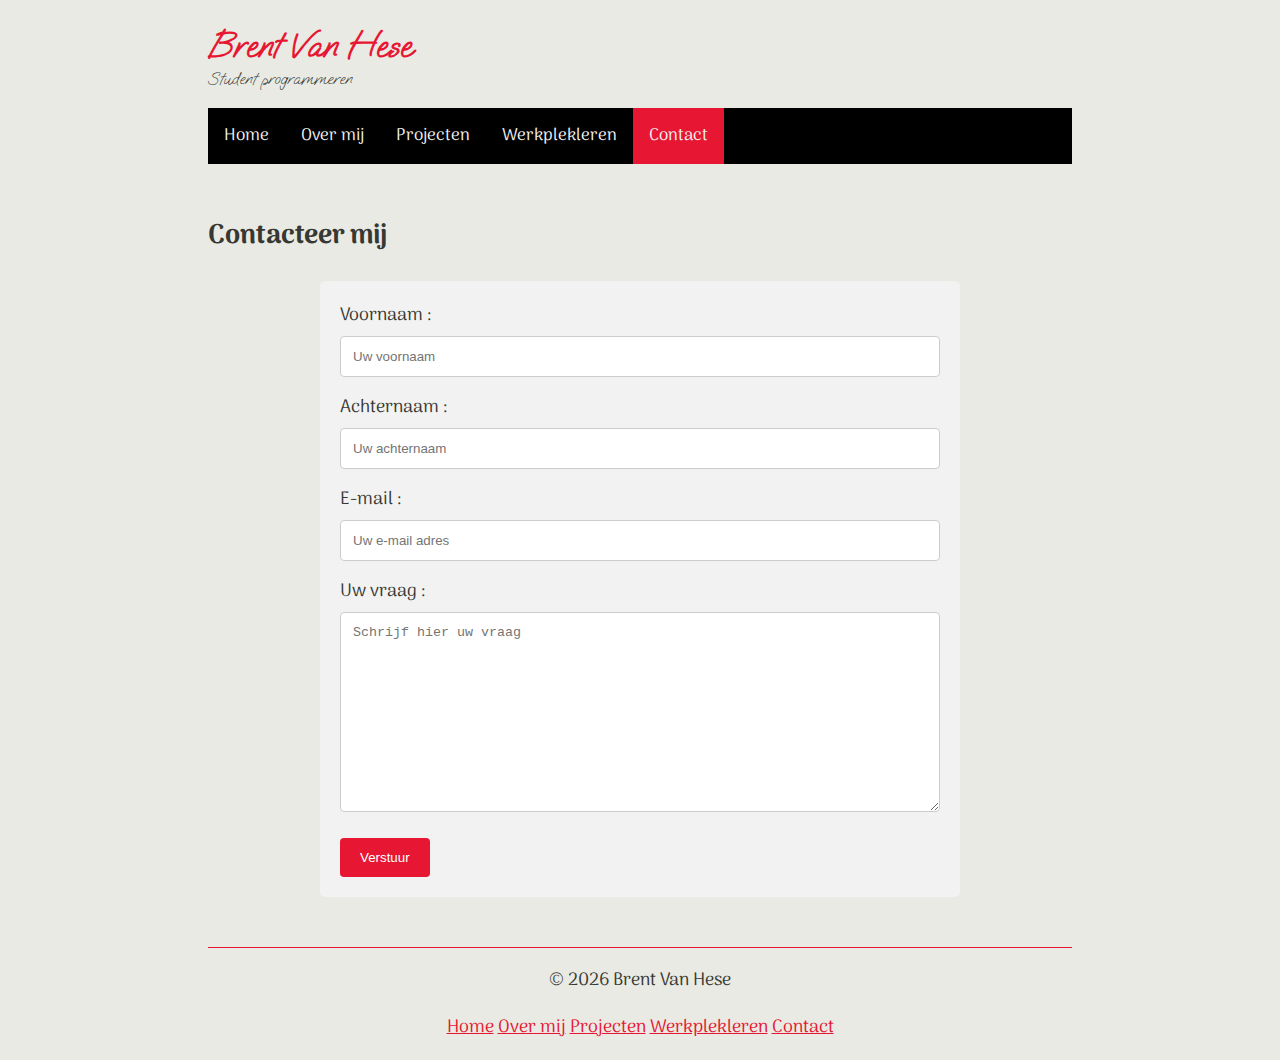
==== contact.html @ acfa4914 "footer" ====
<!DOCTYPE html>
<html lang="nl">
<head>
    <meta charset="UTF-8">
    <meta http-equiv="X-UA-Compatible" content="IE=edge">
    <meta name="viewport" content="width=device-width, initial-scale=1.0">
    <link rel="stylesheet" href="style/style.css">
    <title>Contact</title>
</head>
<body>
    <header>
        <h1>Brent Van Hese</h1>
        <p class="subtitle">Student programmeren</p>

        <div class="topnav" id="myTopnav">
            <a href="index.html">Home</a>
            <a href="over-mij.html">Over mij</a>
            <a href="projecten.html">Projecten</a>
            <a href="werkplekleren.html">Werkplekleren</a>
            <a href="#" class="active">Contact</a>
            <a href="javascript:void(0);" style="font-size:15px;" class="icon" onclick="myFunction()">&#9776;</a>
          </div>
    </header>

    <main>
        <h2>Contacteer mij</h2>
        <div class="container-contactform">
            <form action="post-demo.php">
          
              <label for="fname">Voornaam :</label>
              <input type="text" id="fname" name="firstname" placeholder="Uw voornaam">
          
              <label for="lname">Achternaam :</label>
              <input type="text" id="lname" name="lastname" placeholder="Uw achternaam">
          
              <label for="country">E-mail :</label>
              <input type="email" id="mail" name="emailAdress" placeholder="Uw e-mail adres">
          
              <label for="subject">Uw vraag :</label>
              <textarea id="subject" name="subject" placeholder="Schrijf hier uw vraag" style="height:200px"></textarea>
          
              <input type="submit" value="Verstuur">
          
            </form>
          </div>
    </main>

    <footer>
        <p>&copy; <span id="copyright"></span> Brent Van Hese</p>
        <p><a href="index.html">Home</a> <a href="over-mij.html">Over mij</a> <a href="projecten.html">Projecten</a> <a href="werkplekleren.html">Werkplekleren</a> <a href="contact.html">Contact</a></p>
    </footer>
</body>
<script>
    function myFunction() {
        var x = document.getElementById("myTopnav");
        if (x.className === "topnav") {
            x.className += " responsive";
        } else {
            x.className = "topnav";
        }
    }

    document.getElementById('copyright').appendChild(document.createTextNode(new Date().getFullYear()))
</script>
</html>
---- style/style.css ----
@import url('https://fonts.googleapis.com/css2?family=Oooh+Baby&display=swap');
@import url('https://fonts.googleapis.com/css2?family=Arima+Madurai:wght@500&display=swap');

/*algemene css*/
html{
    font-family: "Source Sans Pro", Arial, "Helvetica Neue", Helvetoca, sans-serif;
    font-size: 18px;
    background-color: #E8EAE3;
    color: #373833;
    font-family: 'Arima Madurai', cursive;
    margin: 0 250px;
}

a{
  color: #e71632;
}

h1{
  font-family: 'Oooh Baby', cursive;
  margin-bottom: 0;
  padding-bottom: 0;
  color: #e71632;
}

.subtitle{
  font-family: 'Oooh Baby', cursive;
  padding-top: 0;
  margin-top: 0;
  color: #373833;
}

footer{
  border-top: 1px solid #e71632;
  margin-top: 50px;
  text-align: center;
}



/*breadcrumbs*/
/* Style the list */
ul.breadcrumb {
    padding: 10px 16px;
    list-style: none;
    background-color: #eee;
  }
  
  /* Display list items side by side */
  ul.breadcrumb li {
    display: inline;
    font-size: 18px;
  }
  
  /* Add a slash symbol (/) before/behind each list item */
  ul.breadcrumb li+li:before {
    padding: 8px;
    color: black;
    content: "/\00a0";
  }
  
  /* Add a color to all links inside the list */
  ul.breadcrumb li a {
    color: #0275d8;
    text-decoration: none;
  }
  
  /* Add a color on mouse-over */
  ul.breadcrumb li a:hover {
    color: #01447e;
    text-decoration: underline;
  }




/*Navbar*/
.topnav {
  overflow: hidden;
  background-color: black;
  margin-bottom: 50px;
}

.topnav a {
  float: left;
  display: block;
  color: #f2f2f2;
  text-align: center;
  padding: 14px 16px;
  text-decoration: none;
  font-size: 17px;
}

.active {
  background-color: #e71632;
  color: white;
}

.topnav .icon {
  display: none;
}

.topnav a:hover {
  background-color: #555;
  color: white;
}



/*cards*/

.card {
    box-shadow: 0 4px 8px 0 rgba(0,0,0,0.2);
    transition: 0.3s;
    width: 370px;
    height: 450px;
    margin: 25px 25px 25px 25px;
  }
  
  .card:hover {
    box-shadow: 0 8px 16px 0 rgba(0,0,0,0.2);
  }
  
  .container {
    margin: 0 10px;
    border-top: 1px solid #e71632;
    padding-bottom: 10px;
  }

.card img{
    width: 100%;
}

.project-cards{
    display: flex;
    flex-flow: row wrap;
    justify-content: center;
    align-items: center;     
}

.sizeBoxPhotoProject{
    width: 350px;
    height: 220px;
    padding-top: 10px;
    padding-left: 10px;
}



/*index*/
.index{
  display: grid;
  grid-template-areas: 
  "photo info"
  "wieBenIk wieBenIk"
  "mijnWerk mijnWerk"
  "cv cv"
  ;
  grid-template-columns: 160px auto;
}

.photo{
  grid-area: photo;
}

.info{
  grid-area: info;
}

.wieBenIk{
  grid-area: wieBenIk;
}

.mijnWerk{
  grid-area: mijnWerk;
}

.cv{
 grid-area: cv;
}



/*contact*/

/* Style inputs with type="text", select elements and textareas */
input[type=text], select, textarea {
    width: 100%; /* Full width */
    padding: 12px; /* Some padding */ 
    border: 1px solid #ccc; /* Gray border */
    border-radius: 4px; /* Rounded borders */
    box-sizing: border-box; /* Make sure that padding and width stays in place */
    margin-top: 6px; /* Add a top margin */
    margin-bottom: 16px; /* Bottom margin */
    resize: vertical /* Allow the user to vertically resize the textarea (not horizontally) */
}

input[type=email], select, textarea {
    width: 100%; /* Full width */
    padding: 12px; /* Some padding */ 
    border: 1px solid #ccc; /* Gray border */
    border-radius: 4px; /* Rounded borders */
    box-sizing: border-box; /* Make sure that padding and width stays in place */
    margin-top: 6px; /* Add a top margin */
    margin-bottom: 16px; /* Bottom margin */
    resize: vertical /* Allow the user to vertically resize the textarea (not horizontally) */
}
  
/* Style the submit button with a specific background color etc */
input[type=submit] {
    background-color: #e71632;
    color: white;
    padding: 12px 20px;
    border: none;
    border-radius: 4px;
    cursor: pointer;
}
  
/* When moving the mouse over the submit button, add a darker green color */
input[type=submit]:hover {
    background-color: #b8031b;
}
  
/* Add a background color and some padding around the form */
.container-contactform {
    width: 800px;
    border-radius: 5px;
    margin: 0 auto;  
    background-color: #f2f2f2;
    padding: 20px;
}



/*werkplekleren*/
.center h3{
  text-align: center;
}

.center img{
  display: block;
  margin-left: auto;
  margin-right: auto;
}



/*detailpagina
* {box-sizing:border-box}*/

/* Slideshow container */
.slideshow-container {
  max-width: 1000px;
  position: relative;
  margin: auto;
}

/* Hide the images by default */
.mySlides {
  display: none;
}

/* Next & previous buttons */
.prev, .next {
  cursor: pointer;
  position: absolute;
  top: 50%;
  width: auto;
  margin-top: -22px;
  padding: 16px;
  color: white;
  font-weight: bold;
  font-size: 18px;
  transition: 0.6s ease;
  border-radius: 0 3px 3px 0;
  user-select: none;
}

/* Position the "next button" to the right */
.next {
  right: 0;
  border-radius: 3px 0 0 3px;
}

/* On hover, add a black background color with a little bit see-through */
.prev:hover, .next:hover {
  background-color: rgba(0,0,0,0.8);
}

/* Caption text */
.text {
  color: #f2f2f2;
  font-size: 15px;
  padding: 8px 12px;
  position: absolute;
  bottom: 8px;
  width: 100%;
  text-align: center;
}

/* Number text (1/3 etc) */
.numbertext {
  color: #f2f2f2;
  font-size: 12px;
  padding: 8px 12px;
  position: absolute;
  top: 0;
}

/* The dots/bullets/indicators */
.dot {
  cursor: pointer;
  height: 15px;
  width: 15px;
  margin: 0 2px;
  background-color: #bbb;
  border-radius: 50%;
  display: inline-block;
  transition: background-color 0.6s ease;
}

.active_photo, .dot:hover {
  background-color: #717171;
}

/* Fading animation */
.fade {
  -webkit-animation-name: fade;
  -webkit-animation-duration: 1.5s;
  animation-name: fade;
  animation-duration: 1.5s;
}

@-webkit-keyframes fade {
  from {opacity: .4}
  to {opacity: 1}
}

@keyframes fade {
  from {opacity: .4}
  to {opacity: 1}
}











/*media querie's**/

@media screen and (max-width: 600px) {
  .topnav a:not(:first-child){
    display: none;
  }
  .topnav a.icon {
    float: right;
    display: block;
  }

  .topnav.responsive {position: relative;}
  .topnav.responsive .icon {
    position: absolute;
    right: 0;
    top: 0;
  }
  .topnav.responsive a {
    float: none;
    display: block;
    text-align: left;
  }
  .topnav.responsive{float: none;}
  .topnav.responsive{position: relative;}
  .topnav.responsive{
    display: block;
    width: 100%;
    text-align: left;
  }

  html{
    margin: 0 5px;
  }
}

@media screen and (max-width: 650px) {
  .container-contactform{
    width: 425px;
  }
}

@media screen and (max-width: 1500px){
  html{
    margin: 0 200px;
  }
}

@media screen and (max-width: 1300px) {
  .container-contactform{
    width: 600px;
  }

  html{
    margin: 0 200px;
  }
}

@media screen and (max-width: 1100px){
  .container-contactform{
    width: 500px;
  }
  html{
    margin: 0 50px;
  }
}

@media screen and (max-width: 700px){
  html{
    margin: 0 20px;
  }
}
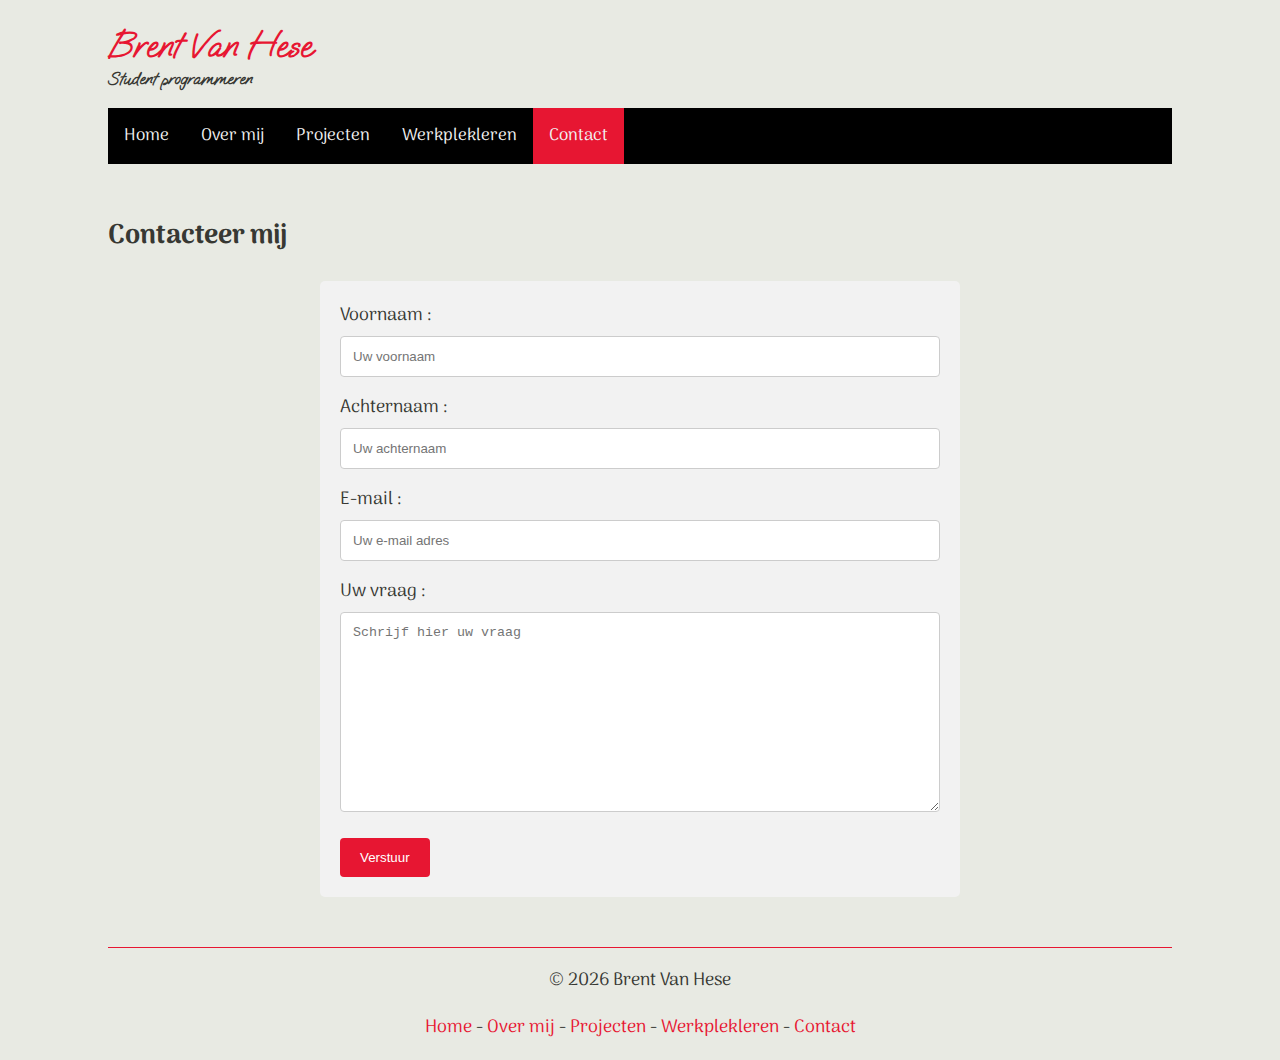
==== commit 4df483e1: "meer ruimte in de footer maken" ====
--- a/contact.html
+++ b/contact.html
@@ -5,6 +5,7 @@
     <meta http-equiv="X-UA-Compatible" content="IE=edge">
     <meta name="viewport" content="width=device-width, initial-scale=1.0">
     <link rel="stylesheet" href="style/style.css">
+    <link rel="icon" href="images/profielfoto.jpg">
     <title>Contact</title>
 </head>
 <body>
@@ -25,7 +26,7 @@
     <main>
         <h2>Contacteer mij</h2>
         <div class="container-contactform">
-            <form action="post-demo.php">
+            <form action="mail-handler.php" method="post">
           
               <label for="fname">Voornaam :</label>
               <input type="text" id="fname" name="firstname" placeholder="Uw voornaam">
@@ -33,11 +34,11 @@
               <label for="lname">Achternaam :</label>
               <input type="text" id="lname" name="lastname" placeholder="Uw achternaam">
           
-              <label for="country">E-mail :</label>
-              <input type="email" id="mail" name="emailAdress" placeholder="Uw e-mail adres">
+              <label for="mail">E-mail :</label>
+              <input type="email" id="mail" name="email" placeholder="Uw e-mail adres">
           
               <label for="subject">Uw vraag :</label>
-              <textarea id="subject" name="subject" placeholder="Schrijf hier uw vraag" style="height:200px"></textarea>
+              <textarea id="message" name="message" placeholder="Schrijf hier uw vraag" style="height:200px"></textarea>
           
               <input type="submit" value="Verstuur">
           
@@ -47,7 +48,7 @@
 
     <footer>
         <p>&copy; <span id="copyright"></span> Brent Van Hese</p>
-        <p><a href="index.html">Home</a> <a href="over-mij.html">Over mij</a> <a href="projecten.html">Projecten</a> <a href="werkplekleren.html">Werkplekleren</a> <a href="contact.html">Contact</a></p>
+        <p><a href="index.html">Home</a> - <a href="over-mij.html">Over mij</a> - <a href="projecten.html">Projecten</a> - <a href="werkplekleren.html">Werkplekleren</a> - <a href="contact.html">Contact</a></p>
     </footer>
 </body>
 <script>
--- a/style/style.css
+++ b/style/style.css
@@ -13,6 +13,12 @@
 
 a{
   color: #e71632;
+  text-decoration: none;
+}
+
+a:hover{
+  color: #b8031b;
+  text-decoration: underline;
 }
 
 h1{
@@ -27,6 +33,7 @@
   padding-top: 0;
   margin-top: 0;
   color: #373833;
+  font-weight: 1000;
 }
 
 footer{
@@ -60,13 +67,13 @@
   
   /* Add a color to all links inside the list */
   ul.breadcrumb li a {
-    color: #0275d8;
+    color: #e71632;
     text-decoration: none;
   }
   
   /* Add a color on mouse-over */
   ul.breadcrumb li a:hover {
-    color: #01447e;
+    color: #b8031b;
     text-decoration: underline;
   }
 
@@ -234,12 +241,14 @@
 /*werkplekleren*/
 .center h3{
   text-align: center;
+  color: #e71632;
 }
 
 .center img{
   display: block;
   margin-left: auto;
   margin-right: auto;
+  width: 50%;
 }
 
 
@@ -351,7 +360,6 @@
 
 
 /*media querie's**/
-
 @media screen and (max-width: 600px) {
   .topnav a:not(:first-child){
     display: none;
@@ -387,7 +395,7 @@
 
 @media screen and (max-width: 650px) {
   .container-contactform{
-    width: 425px;
+    width: 350px !important;
   }
 }
 
@@ -403,7 +411,7 @@
   }
 
   html{
-    margin: 0 200px;
+    margin: 0 100px;
   }
 }
 
@@ -420,4 +428,14 @@
   html{
     margin: 0 20px;
   }
+}
+
+@media screen and (max-width: 500px) {
+  .card{
+    width: 300px;
+  }
+
+  .card img{
+    max-width: 280px;
+  }
 }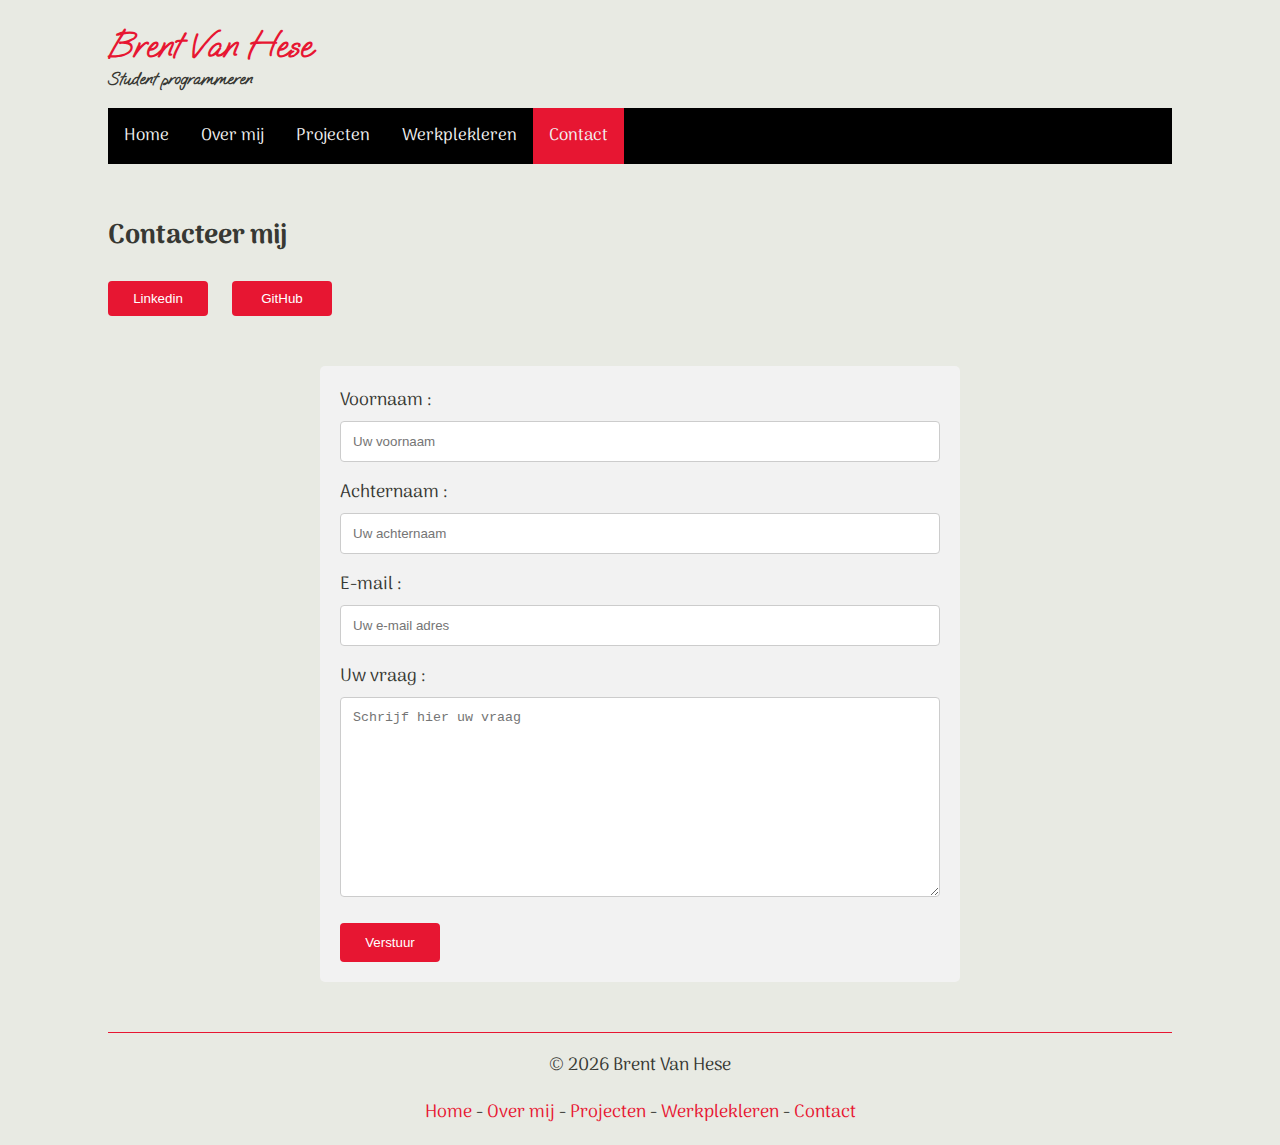
==== commit aa811147: "contact aanpassen" ====
--- a/contact.html
+++ b/contact.html
@@ -5,7 +5,7 @@
     <meta http-equiv="X-UA-Compatible" content="IE=edge">
     <meta name="viewport" content="width=device-width, initial-scale=1.0">
     <link rel="stylesheet" href="style/style.css">
-    <link rel="icon" href="images/profielfoto.jpg">
+    <link rel="icon" href="images/profielfoto-icon.jpg">
     <title>Contact</title>
 </head>
 <body>
@@ -25,8 +25,11 @@
 
     <main>
         <h2>Contacteer mij</h2>
+        <button class="contactLink"><a href="https://www.linkedin.com/in/brentvanhese/" target="blank">Linkedin</a></button>
+        <button class="contactLink"><a href="https://github.com/brentvanhese" target="blank">GitHub</a></button>
+
         <div class="container-contactform">
-            <form action="mail-handler.php" method="post">
+            <form action="post-demo.php" method="post">
           
               <label for="fname">Voornaam :</label>
               <input type="text" id="fname" name="firstname" placeholder="Uw voornaam">
--- a/style/style.css
+++ b/style/style.css
@@ -121,6 +121,7 @@
     width: 370px;
     height: 450px;
     margin: 25px 25px 25px 25px;
+    background-color: #f2f2f2;
   }
   
   .card:hover {
@@ -160,13 +161,13 @@
   "photo info"
   "wieBenIk wieBenIk"
   "mijnWerk mijnWerk"
-  "cv cv"
   ;
   grid-template-columns: 160px auto;
 }
 
 .photo{
   grid-area: photo;
+  width: 150px;
 }
 
 .info{
@@ -181,8 +182,62 @@
   grid-area: mijnWerk;
 }
 
+
+/*Over mij*/
+.overMij{
+  display: grid;
+  grid-template-areas: 
+  "overMijTitel overMijTitel overMijTitel"
+  "watStudeerIk watStudeerIk sint-andries"
+  "meerInfo meerInfo meerInfo"
+  "OLVP voorGraduaat voorGraduaat"
+  "ambitie ambitie ambitie"
+  "cv cv cv"
+  ;
+
+  grid-template-columns: auto auto;
+}
+
+.overMijTitel{
+  grid-area: overMijTitel;
+}
+
+.watStudeerIk{
+  grid-area: watStudeerIk;
+}
+
+.sint-andries{
+  grid-area: sint-andries;
+  padding-left: 50px;
+}
+
+.sint-andries img{
+  width: 100%;
+}
+
+.meerInfo{
+  grid-area: meerInfo;
+}
+
+.olvp{
+  grid-area: OLVP;
+  padding-right: 50px;
+}
+
+.olvp img{
+  width: 100%;
+}
+
+.voorGraduaat{
+  grid-area: voorGraduaat;
+}
+
+.ambitie{
+  grid-area: ambitie;
+}
+
 .cv{
- grid-area: cv;
+  grid-area: cv;
 }
 
 
@@ -216,6 +271,7 @@
 input[type=submit] {
     background-color: #e71632;
     color: white;
+    width: 100px;
     padding: 12px 20px;
     border: none;
     border-radius: 4px;
@@ -236,6 +292,25 @@
     padding: 20px;
 }
 
+.contactLink{
+  background-color: #e71632;
+  width: 100px;
+  padding: 10px 0;
+  margin-right: 20px;
+  margin-bottom: 50px;
+  border: none;
+  border-radius: 4px;
+}
+
+.contactLink a{
+  color: white;
+  text-decoration: none;
+}
+
+.contactLink:hover{
+  background-color: #b8031b;
+}
+
 
 
 /*werkplekleren*/
@@ -253,22 +328,18 @@
 
 
 
-/*detailpagina
-* {box-sizing:border-box}*/
-
-/* Slideshow container */
+/*detailpagina*/
+
 .slideshow-container {
   max-width: 1000px;
   position: relative;
   margin: auto;
 }
 
-/* Hide the images by default */
 .mySlides {
   display: none;
 }
 
-/* Next & previous buttons */
 .prev, .next {
   cursor: pointer;
   position: absolute;
@@ -284,29 +355,28 @@
   user-select: none;
 }
 
-/* Position the "next button" to the right */
 .next {
   right: 0;
   border-radius: 3px 0 0 3px;
 }
 
-/* On hover, add a black background color with a little bit see-through */
 .prev:hover, .next:hover {
   background-color: rgba(0,0,0,0.8);
 }
 
-/* Caption text */
 .text {
-  color: #f2f2f2;
+  color: #ffffff;
   font-size: 15px;
   padding: 8px 12px;
   position: absolute;
   bottom: 8px;
   width: 100%;
   text-align: center;
-}
-
-/* Number text (1/3 etc) */
+  width: 97.5%;
+  background-color: darkgrey;
+  opacity: 0.7;
+}
+
 .numbertext {
   color: #f2f2f2;
   font-size: 12px;
@@ -315,7 +385,7 @@
   top: 0;
 }
 
-/* The dots/bullets/indicators */
+
 .dot {
   cursor: pointer;
   height: 15px;
@@ -351,6 +421,50 @@
 
 
 
+/*detailpagina console-game*/
+.console-game{
+  display: grid;
+  grid-template-areas: 
+  "idee idee idee"
+  "samengevat samengevat samengevat"
+  "win-verlies win-verlies win-verlies"
+  "rooms attributen random"
+  ;
+  grid-template-columns: auto auto auto;
+}
+
+.idee{
+  grid-area: idee;
+}
+
+.samengevat{
+  grid-area: samengevat;
+}
+
+.win-verlies{
+  grid-area: win-verlies;
+}
+
+.rooms{
+  grid-area: rooms;
+  padding: 25px 25px;
+  margin-left: 50px;
+  margin-right: 25px;
+}
+
+
+.attributen{
+  grid-area: attributen;
+  padding: 25px 25px;
+  margin: 0 25px;
+}
+
+.random{
+  grid-area: random;
+  padding: 25px 25px;
+  margin-left: 25px;
+  margin-right: 50px;
+}
 
 
 
@@ -391,6 +505,22 @@
   html{
     margin: 0 5px;
   }
+
+  .index{
+    display: grid;
+    grid-template-areas: 
+    "photo"
+    "info"
+    "wieBenIk"
+    "mijnWerk"
+    "cv"
+    ;
+    grid-template-columns: auto;
+  }
+
+  .photo{
+    margin: 0 auto;
+  }
 }
 
 @media screen and (max-width: 650px) {
@@ -403,6 +533,26 @@
   html{
     margin: 0 200px;
   }
+
+  .console-game{
+    grid-template-areas:
+    "idee idee"
+    "samengevat samengevat"
+    "win-verlies win-verlies"
+    "rooms attributen"
+    "random random"
+    ;
+    grid-template-columns: auto auto;
+  }
+
+  .random{
+    margin: 0 auto;
+  }
+
+  .attributen{
+    margin-left: 25px;
+    margin-right: 50px;
+  }
 }
 
 @media screen and (max-width: 1300px) {
@@ -415,6 +565,32 @@
   }
 }
 
+@media screen and (max-width: 1130px) {
+  .console-game{
+    grid-template-areas:
+    "idee"
+    "samengevat"
+    "win-verlies"
+    "rooms"
+    "attributen"
+    "random"
+    ;
+    grid-template-columns: auto;
+  }
+
+  .random{
+    margin: 0 0;
+  }
+
+  .attributen{
+    margin: 0 0;
+  }
+
+  .rooms{
+    margin: 0 0;
+  }
+}
+
 @media screen and (max-width: 1100px){
   .container-contactform{
     width: 500px;
@@ -424,18 +600,106 @@
   }
 }
 
+@media screen and (max-width: 1000px){
+  .overMij{
+    grid-template-areas: 
+    "overMijTitel"
+    "watStudeerIk"
+    "sint-andries"
+    "meerInfo"
+    "voorGraduaat"
+    "OLVP"
+    "ambitie"
+    "cv"
+    ;
+  }
+
+  .sint-andries{
+    padding-left: 0;
+    text-align: center;
+  }
+
+  .sint-andries img{
+    width: 75%;
+  }
+
+  .olvp{
+    padding-right: 0;
+    text-align: center;
+  }
+
+  .olvp img{
+    width: 75%;
+  }
+}
+
 @media screen and (max-width: 700px){
   html{
     margin: 0 20px;
   }
+
+  .sint-andries img{
+    width: 100%;
+  }
+
+  .olvp img{
+    width: 100%;
+  }
 }
 
 @media screen and (max-width: 500px) {
   .card{
     width: 300px;
+    height: 500px;
   }
 
   .card img{
     max-width: 280px;
   }
+
+  .container-contactform{
+    width: 250px !important;
+  }
+}
+
+@media screen and (max-width: 440px) {
+  .container-contactform{
+    width: 200px !important;
+  }
+  html{
+    margin: 0 0;
+  }
+
+  .card.img{
+    width: 100%;
+  }
+
+  .sizeBoxPhotoProject{
+    width: 100%;
+  }
+
+  .text{
+    width: 95%;
+  }
+}
+
+@media screen and (max-width: 380px) {
+  .card{
+    margin-left: 0;
+    margin-right: 0;
+  }
+}
+
+@media screen and (max-width: 320px) {
+  .card{
+    width: 250px;
+  }
+
+  .card img{
+    max-width: 230px;
+  }
+
+  .text{
+    width: 94%;
+  }
 }